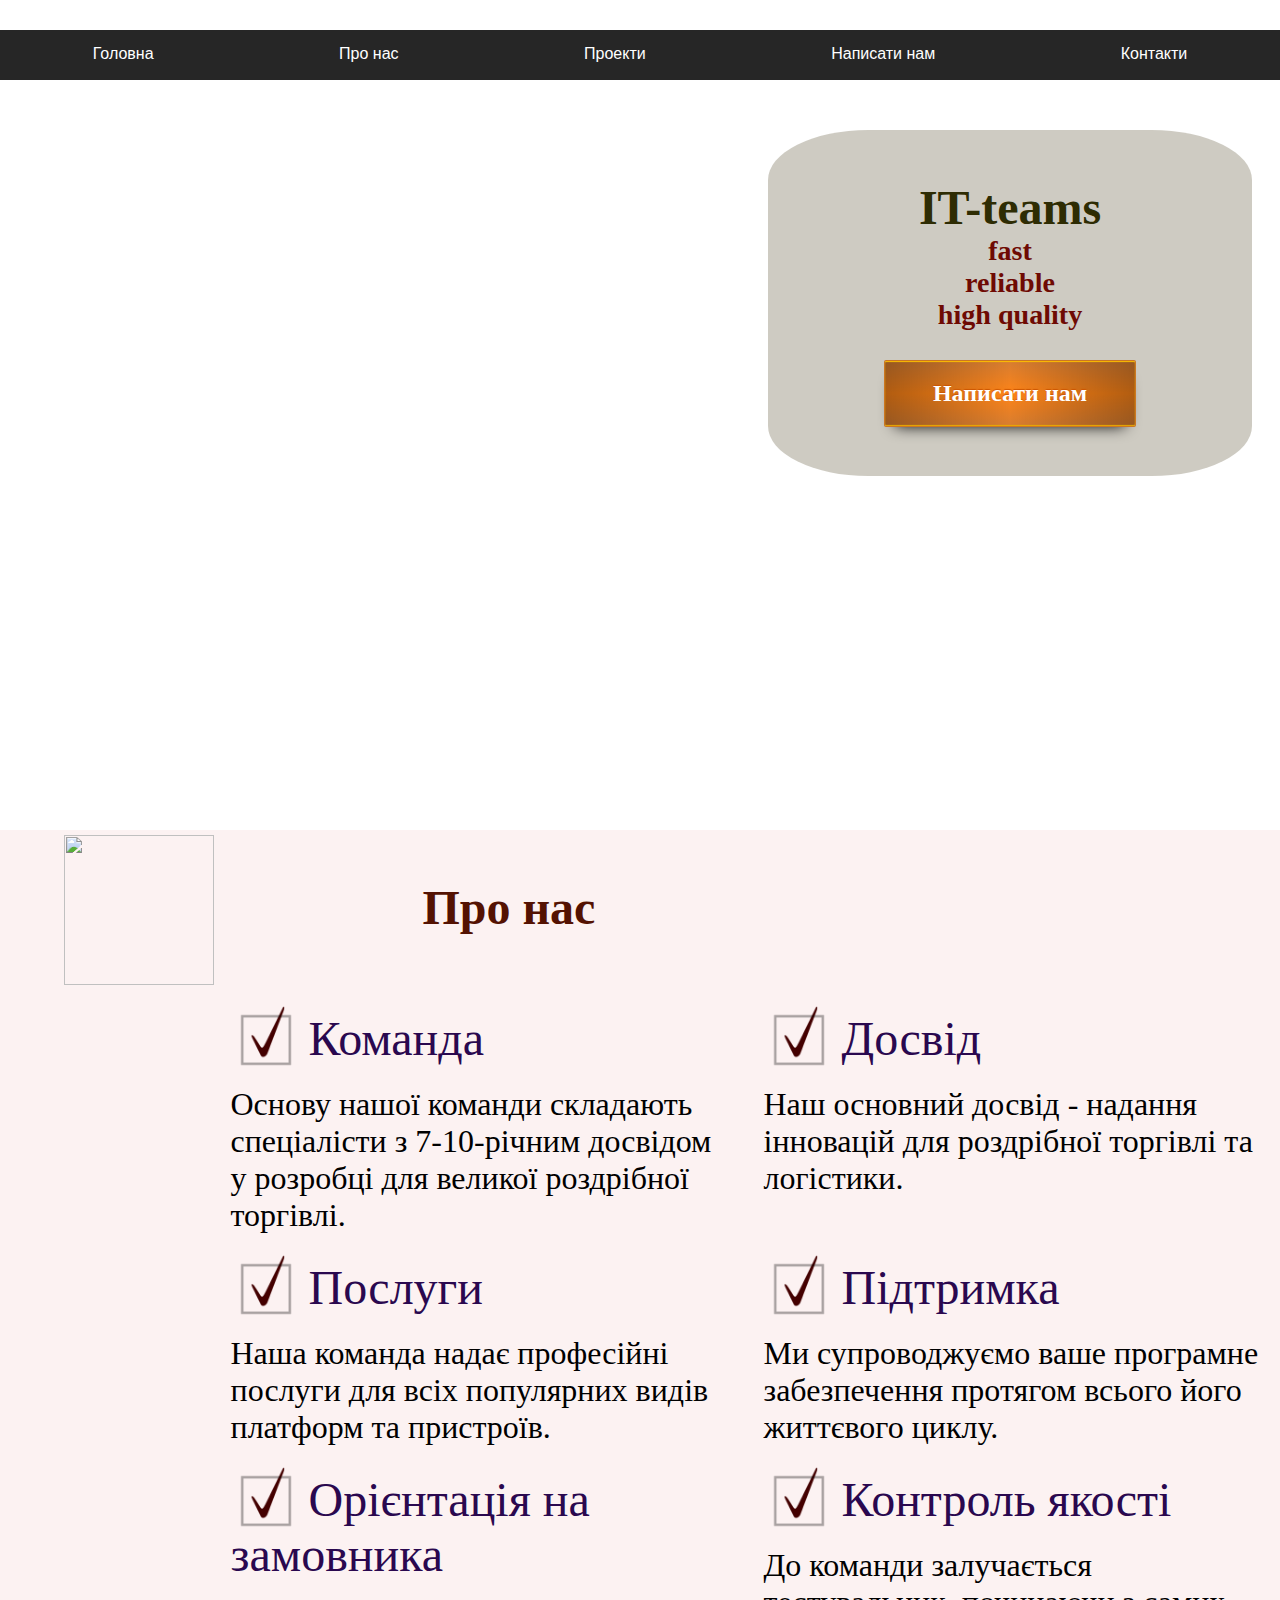
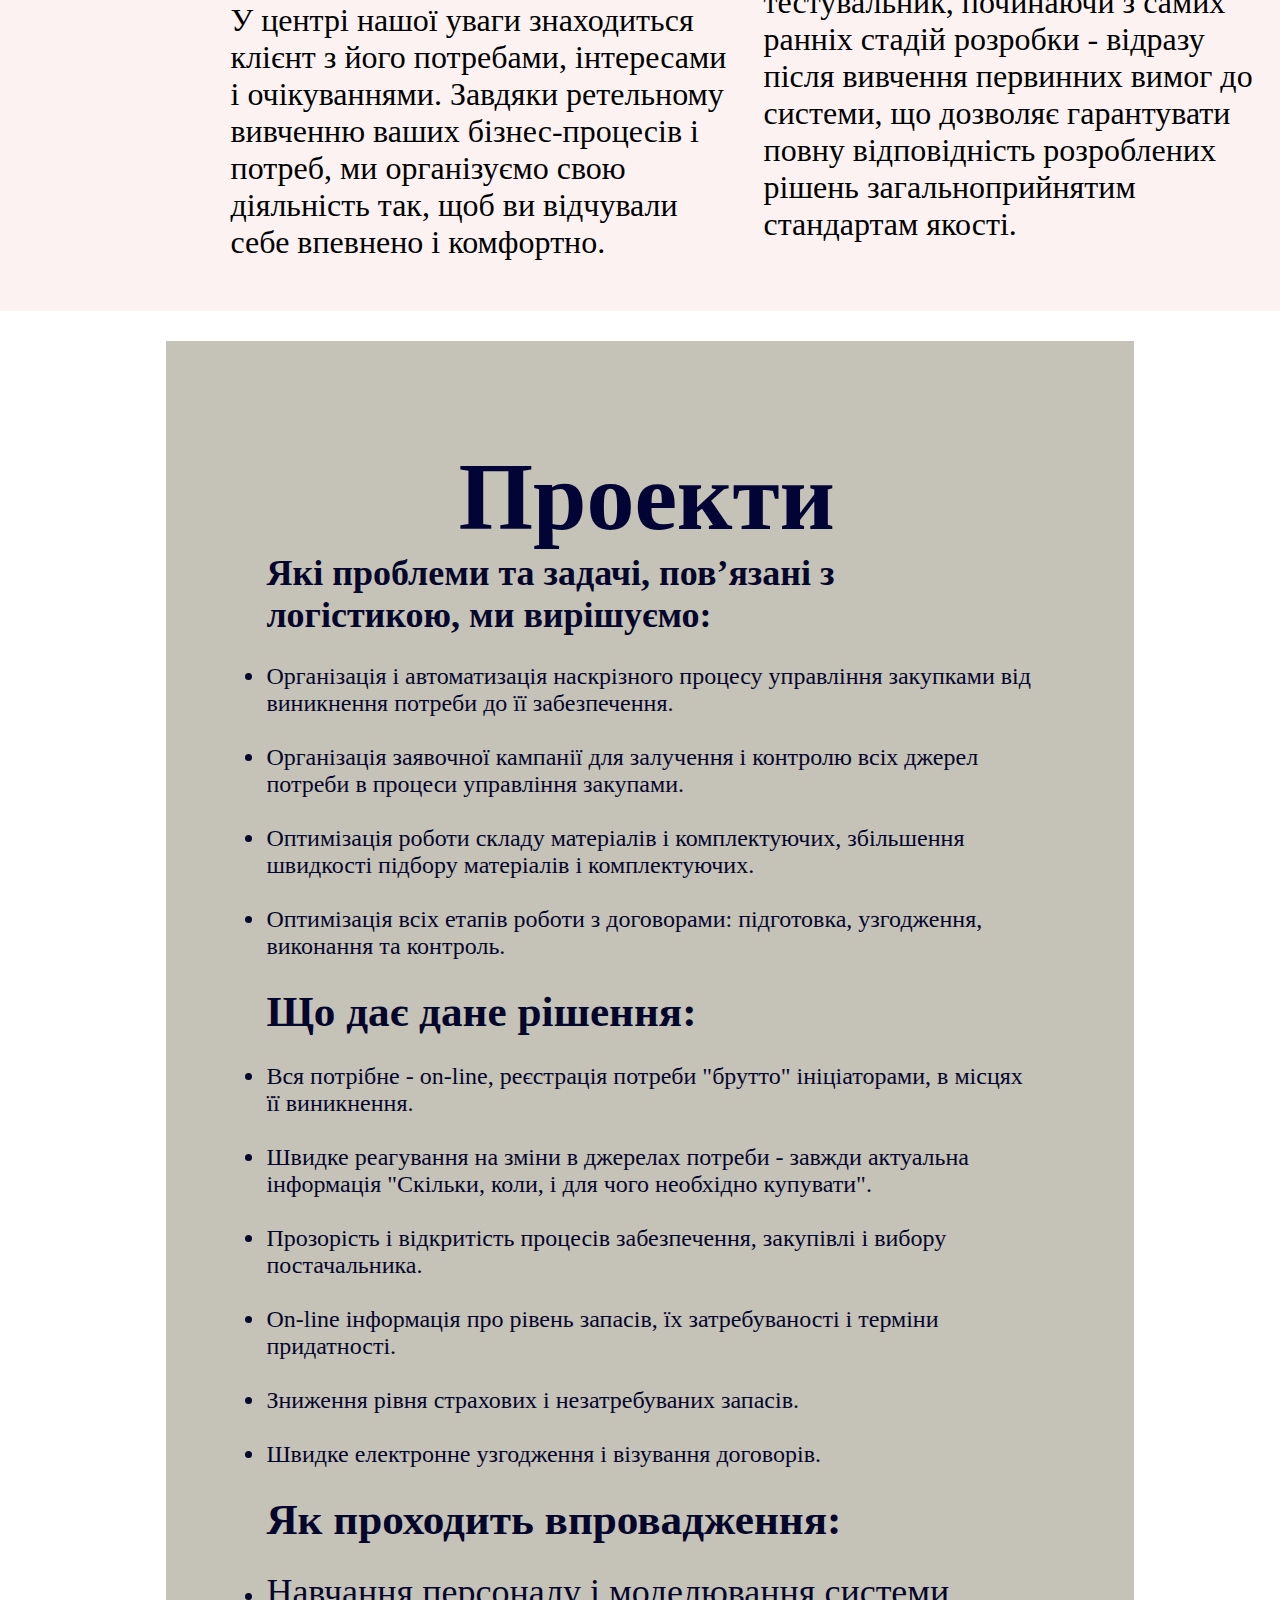
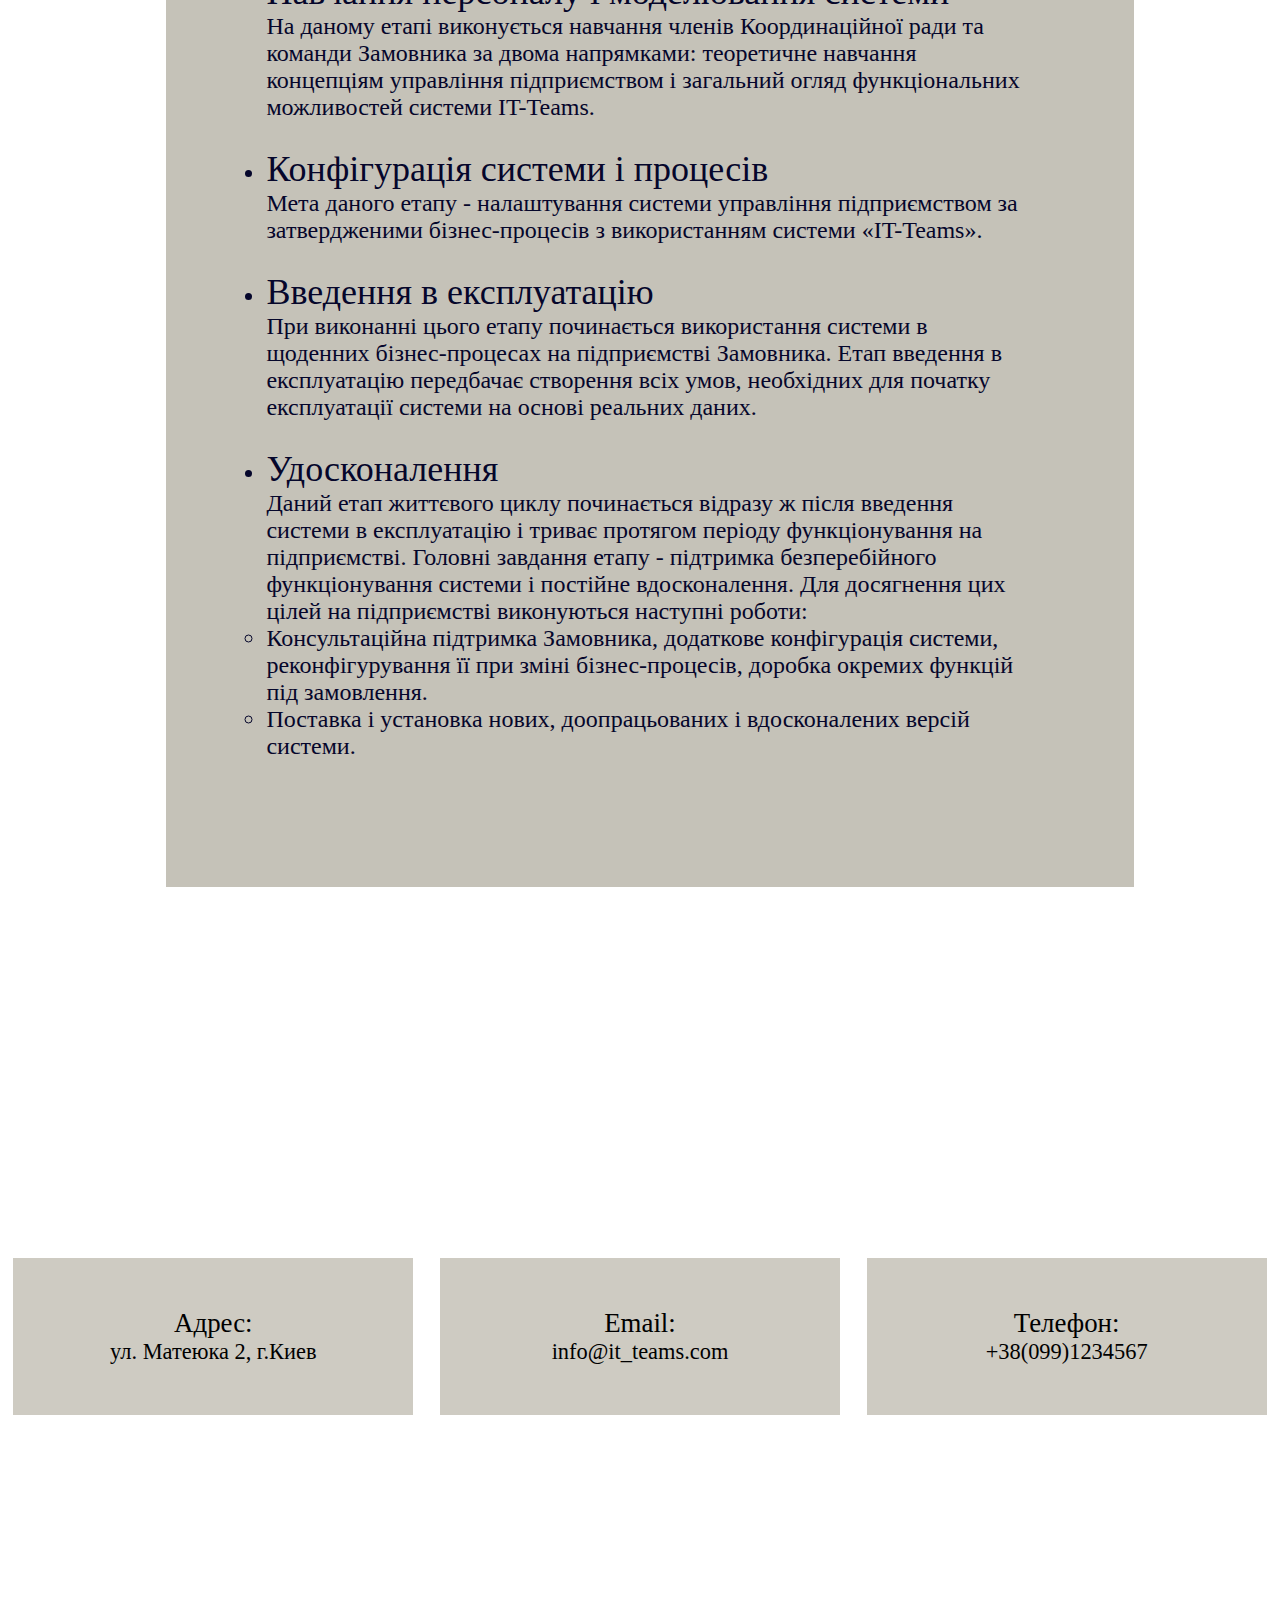
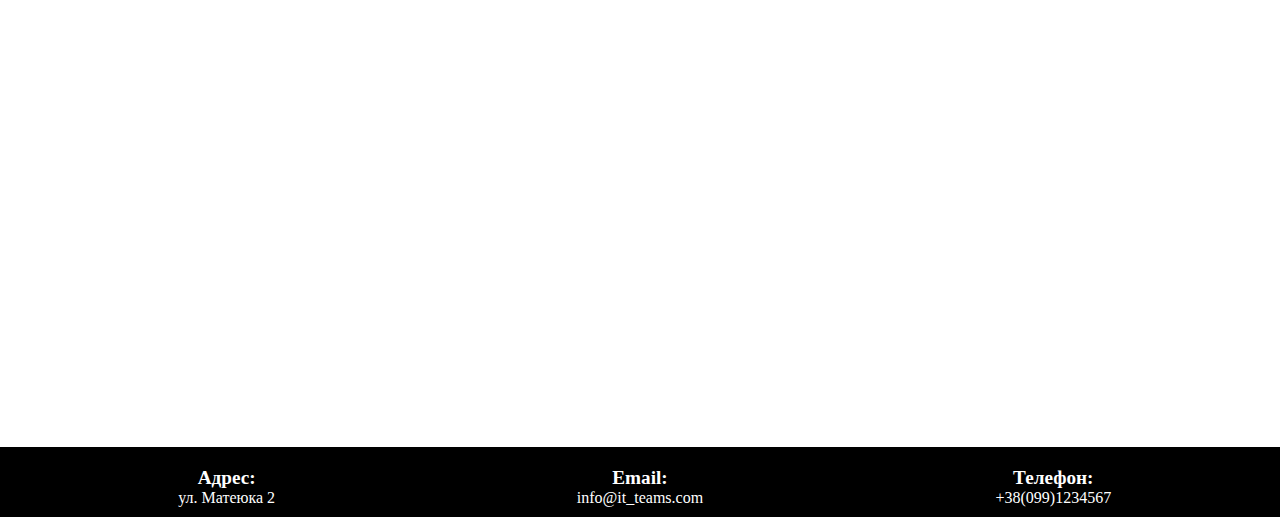
==== index.html @ a58e92d7 "Add files via upload" ====
<!DOCTYPE html>
<html lang="uk">
 <head>
   <title></title>
   <meta charset="utf-8">
   <link rel="stylesheet" href='styles/style.css'>
   <script src='js/script.js'></script>
 </head>
 <body>
	<div class='wrapper'>
		<!--SECTION 1 -->
		<div class='section_1'>
			<div class='header'>
			    <div class='menu_toggle'>Menu</div>
				<ul class='menu'><li><a href='#'>Головна</a></li><li><a href='#about'>Про нас</a></li><li><a href='#coach'>Проекти</a></li><li><a href='#contact'>Написати нам</a></li><li><a href='#contact'>Контакти</a></li>
				</ul>
			</div>
			<div class='content'>
				
				<h1>IT-teams</h1>
				<h3>fast</h6>
				<h3>reliable</h3>
				<h3>high quality</h3>
				<a href="#contact">Написати нам</a>
			</div>
		</div>
		<!--SECTION 2 -->
		<div class='section_2'>
			
			
				<div class="logo">
				<h1 id='about'>Про нас</h1><img src='images/logo.png'></div>
				<div class='wrap'>
					<div class='item'><img src='images/Сheckmark.png'>
						<span>Команда</span>
						<p>Основу нашої команди складають спеціалісти з 7-10-річним досвідом у розробці для великої роздрібної торгівлі.</p>
					</div>
					<div class='item'><img src='images/Сheckmark.png'>
						<span>Досвід</span>
						<p>Наш основний досвід - надання інновацій для роздрібної торгівлі та логістики.</p>
					</div>
					<div class='item'><img src='images/Сheckmark.png'>
						<span>Послуги</span>
						<p>Наша команда надає професійні послуги для всіх популярних видів платформ та пристроїв.</p>
					</div>
					<div class='item'><img src='images/Сheckmark.png'>
						<span>Підтримка</span>
						<p>Ми супроводжуємо ваше програмне забезпечення протягом всього його життєвого циклу.</p>
					</div>
					<div class='item'><img src='images/Сheckmark.png'>
						<span>Орієнтація на замовника</span>
						<p>У центрі нашої уваги знаходиться клієнт з його потребами, інтересами і очікуваннями. Завдяки ретельному вивченню ваших бізнес-процесів і потреб, ми організуємо свою діяльність так, щоб ви відчували себе впевнено і комфортно.</p>
					</div>
					<div class='item'><img src='images/Сheckmark.png'>
						<span>Контроль якості</span>
						<p>До команди залучається тестувальник, починаючи з самих ранніх стадій розробки - відразу після вивчення первинних вимог до системи, що дозволяє гарантувати повну відповідність розроблених рішень загальноприйнятим стандартам якості.</p>
					</div>				
				</div>		
		  </div>
		  <!--SECTION 3 -->
		<div class='section_3'>
		<div class='wrap'>
			<h1 id='coach'>Проекти</h1>			
			
					<h2>Які проблеми та задачі, пов’язані з логістикою, ми вирішуємо:</h3></br>
					<ul>
						<li>Організація і автоматизація наскрізного процесу управління закупками від виникнення потреби до її забезпечення.</li></br>
						<li>Організація заявочної кампанії для залучення і контролю всіх джерел потреби в процеси управління закупами.</li></br>
						<li>Оптимізація роботи складу матеріалів і комплектуючих, збільшення швидкості підбору матеріалів і комплектуючих.</li></br>
						<li>Оптимізація всіх етапів роботи з договорами: підготовка, узгодження, виконання та контроль.</li></br>
						
					</ul>
					
					<h3>Що дає дане рішення:</h3></br>
					<ul>
						<li>Вся потрібне -  on-line, реєстрація потреби "брутто" ініціаторами, в місцях її виникнення.</li></br>
						<li>Швидке реагування на зміни в джерелах потреби - завжди актуальна інформація "Скільки, коли, і для чого необхідно купувати".</li></br>
						<li>Прозорість і відкритість процесів забезпечення, закупівлі і вибору постачальника.</li></br>
						<li>On-line інформація про рівень запасів, їх затребуваності і терміни придатності.</li></br>
						<li>Зниження рівня страхових і незатребуваних запасів.</li></br>
						<li>Швидке електронне узгодження і візування договорів.</li></br>
						
					</ul>
					<h3>Як проходить впровадження:</h3></br>
					<ul>
						<li><span>Навчання персоналу і моделювання системи</span></br>На даному етапі виконується навчання членів Координаційної ради та команди Замовника за двома напрямками: теоретичне навчання концепціям управління підприємством і загальний огляд функціональних можливостей системи IT-Teams.</li></br>
						<li><span>Конфігурація системи і процесів</span></br>Мета даного етапу - налаштування системи управління підприємством за затвердженими бізнес-процесів з використанням системи «IT-Teams».</li></br>
						<li><span>Введення в експлуатацію</span></br>При виконанні цього етапу починається використання системи в щоденних бізнес-процесах на підприємстві Замовника. Етап введення в експлуатацію передбачає створення всіх умов, необхідних для початку експлуатації системи на основі реальних даних.</li></br>
						<li><span>Удосконалення</span></br>Даний етап життєвого циклу починається відразу ж після введення системи в експлуатацію і триває протягом періоду функціонування на підприємстві.
								Головні завдання етапу - підтримка безперебійного функціонування системи і постійне вдосконалення. Для досягнення цих цілей на підприємстві виконуються наступні роботи:
								<ul>
								<li>Консультаційна підтримка Замовника, додаткове конфігурація системи, реконфігурування її при зміні бізнес-процесів, доробка окремих функцій під замовлення.</li>
								<li>Поставка і установка нових, доопрацьованих і вдосконалених версій системи.</li>
								</ul>
</li></br>
				
						
					</ul>
			</div>
		</div>
		<!--SECTION 4 -->
		<div class='section_4'>
			<h1 id='contact'>Контакты</h1>
			<div class='wrap'>
					<div class='item'><span>Адрес:</span>ул. Матеюка 2, г.Киев</div>
					<div class='item'><span>Email:</span>info@it_teams.com</div>
					<div class='item'><span>Телефон:</span>+38(099)1234567</div>
			</div>
					<iframe src="https://www.google.com/maps/embed?pb=!1m18!1m12!1m3!1d2539.5200464633867!2d30.63284921573205!3d50.4686615794778!2m3!1f0!2f0!3f0!3m2!1i1024!2i768!4f13.1!3m3!1m2!1s0x40d4d0085916356f%3A0xb6c8d8696cf9d1c4!2z0LLRg9C70LjRhtGPINCc0LjQutC-0LvQuCDQnNCw0YLQtdGO0LrQsCwgMiwg0JrQuNGX0LIsINCj0LrRgNCw0ZfQvdCwLCAwMjAwMA!5e0!3m2!1suk!2sro!4v1586371097999!5m2!1suk!2sro" width="600" height="450" frameborder="0" style="border:0;" allowfullscreen="" aria-hidden="false" tabindex="0"></iframe>
					
		</div>
		<!--SECTION 5 -->
		<div class='section_5'>
			<div class='wrap'>
					<div class='item'><span>Адрес:</span>ул. Матеюка 2</div>
					<div class='item'><span>Email:</span>info@it_teams.com</div>
					<div class='item'><span>Телефон:</span>+38(099)1234567</div>
			</div>
		</div>
	</div>
 </body>
</html>
---- styles/style.css ----
*{
	padding:0px;
	margin:0px;	
}
.wrapper{
	margin:0 auto;
	max-width:1400px;
}
/**********Section 1***********/
.section_1{
	min-height: 800px;
	background-image:url("../images/banner4.jpg");
	background-size:cover;
	padding-top:30px;
	position:relative;
	overflow:hidden;
	
}
.section_1 .header{
	display:flex;
	flex-wrap:wrap;
	background-color:rgba(0,0,0,0.85);
	min-height:50px;
	color:white;
	font-family:Trebuchet MS, sans-serif;
	
}
.section_1 .header .menu{
	display:flex;
	flex-grow:5;
	flex-basis:600px;
	height:100%;
	flex-wrap:wrap;	
}

.section_1 .menu li{
	display:inline-block;
	flex-grow:1;
	height:50px;
	min-width:150px;
}

.section_1 .menu a{
	text-decoration:none;
	color:white;
	display:block;
	width:100%;
	height:100%;
	text-align:center;
	padding-top:15px;
	transition:color 1s;
}
.section_1 .menu a:hover{
	color:#f8ff7d;
}
.section_1 .menu_toggle{
	color:black;
	background:#f8ff7d;
	cursor:pointer;
	height:50px;
	text-align:center;
	display:none;
}

.section_1 .content{
	font-size:1.5em;
	width:30%;	
	margin-left:60%;
	background-color:rgba(170, 165, 150, 0.58);
	margin-top:50px;
	padding:50px;
	text-align:center;
	display:flex;
	flex-wrap:wrap;
	flex-direction:column;
	justify-content:space-around;
	align-items:center;
	color:#2e2c03;
	border-radius: 100px/50px;
	
}
.section_1 .content h1{
	font-family:URW Chancery L, cursive;
}


.section_1 .content a {
	margin-top:30px;
  position: relative;
  font-weight: bold;
  color: white;
  text-decoration: none;
  text-shadow: 0 -1px 1px #cc5500;
  user-select: none;
  padding: .8em 2em;
  outline: none;
  border-radius: 1px;
  background: linear-gradient(to left, rgba(0,0,0,.3), rgba(0,0,0,.0) 50%, rgba(0,0,0,.3)), linear-gradient(#d77d31, #fe8417, #d77d31);
  background-size: 100% 100%, auto;
  background-position: 50% 50%;
  box-shadow: inset #ebab00 0 -1px 1px, inset 0 1px 1px #ffbf00, #cc7722 0 0 0 1px, #000 0 10px 15px -10px;
  transition: 0.2s;
}
.section_1 .content a:hover {
  background-size: 140% 100%, auto;
}
.section_1 .content a:active {
  top: 1px;
  color: #ffdead;
  box-shadow: inset #ebab00 0 -1px 1px, inset 0 1px 1px #ffbf00, #cc7722 0 0 0 1px, 0 10px 10px -9px #000;
}
.section_1 .content h3{
	color:#6e0a03;
}


/**********Section 2***********/
.section_2{
	width:100%;
	background-color:#fcf2f2;
	min-height:600px;
	padding-top:50px;
	padding-bottom:50px;
}
.section_2 h1{
	font-family:Brush Script MT, Brush Script Std, cursive;
	color:#541202;
	font-size:5em;
	width:40%;
	margin-left:40%;
	
}
.section_2 .logo{
	width:70%;
	margin-left:5%;
	padding-bottom:0px;
}
.section_2 .logo img{
	width:150px;
	height:150px;
	float:left;
	position:relative;
	top:-100px;
}
.section_2 .wrap{	
	display:flex;
	flex-direction:row;
	flex-wrap:wrap;
	justify-content:space-around;
	margin-top:50px;
	font-size:2em;
}
.section_2 .wrap .item{
	display:inline-block;
	flex-basis:400px;
	min-width:500px;
	margin-top:20px;
}
.section_2 .wrap img{
	width:70px;
}
.section_2 span{
	position:relative;
	top:-20px;
	font-size:1.5em;
	font-family:Bradley Hand, cursive;
	color:#2a084f;
}

/**********Section 3***********/
.section_3{
	width:100%;
	min-height:800px;
	color:white;
	background-image:url("../images/banner6.jpg");
	background-size:cover;
	padding-top:30px;
	position:relative;
	overflow:hidden;
}
.section_3 h1{
	color:#030436;
	padding-top:-120px;
	font-family:Luminari, fantasy;
	font-size:5em;
	width:35%;
	margin-left:25%;
}
.section_3 h3{
	font-size:1.8em;
}
.section_3 .wrap{
	justify-content:space-around;
	width:60%;
	margin-left:13%;
	font-size:1.5em;
	font-family:Bradley Hand, cursive;
	color:#05062b;
	padding:100px;
	background-color:rgba(170, 165, 150, 0.68);
	margin-bottom:160px;
}
.section_3 .wrap span{
	font-size:1.5em;
	
}


/**********Section 4***********/
.section_4{
	min-height:950px;
	width:100%;
	background-image:url("../images/banner7.jpeg");
	background-size:cover;
}
.section_4 h1{
	color:white;
	padding-top:50px;
	font-family:Luminari, fantasy;
	font-size:5em;
	width:25%;
	margin-left:35%;
}
.section_4 .wrap{
	display:flex;
	flex-direction:row;
	flex-wrap:wrap;
	justify-content:space-around;
}
.section_4 .wrap .item{
	margin-top:70px;
	background-color:rgba(170, 165, 150, 0.58);
	padding:50px;
	flex-basis:300px;
	text-align:center;
	font-size:1.6em;
}
.section_4 .wrap .item span{
	width:100%;
	display:inline-block;
	font-family:Luminari, fantasy;
	font-size:1.2em;
}
.section_4  iframe{
	margin-top: 50px;
	width:70%;
	max-height:400px;
	margin-left:15%;
}
/**********Section 4***********/
.section_5{
	width:100%;
	min-height:70px;
	background-color:black;
}
.section_5 .wrap{
	padding:20px 20px 0px 20px;
	max-width:100%;
	height:100%;
	display:flex;
	flex-direction:row;
	color:white;
	justify-content:space-around;
	flex-wrap:wrap;
}
.section_5 .wrap .item{
	flex-basis:150px;
	text-align:center;
}
.section_5 .wrap .item span{
	display:inline-block;
	width:100%;
	font-weight:bold;
	font-size:1.2em;
}

/**********Media***********/
@media screen and (max-width:1300px){
	.section_2 h1{
		width:30%;
		font-size:3em;
		margin-left:40%;
	}
	.section_3 h1{
		font-size:4em;
		width:50%;
		margin-left:25%;
	}
	.section_3 h1>img{
		position:relative;
		top:30px;
		left:-440px;
	}
	.section_4{
		height:1000px;
	}
	.section_4  iframe{
		width:60%;
		max-height:300px;
		margin-left:20%;
	}
	.section_4 .wrap .item{
		padding:50px;
		font-size:1.4em;
	}
	
}
@media screen and (max-width:1100px){
	.section_2 h1{
		width:20%;
		font-size:3em;
		margin-left:40%;
	}
	.section_3 h1{
		font-size:4em;
		width:45%;
		margin-left:27.5%;
	}
	.section_3 h1>img{
		position:relative;
		top:-100px;
		left:-60px;
	}
	.section_4{
		height:1000px;
	}
	.section_4 h1{
		font-size:4em;
		width:35%;
		margin-left:32.5%;
	}
	.section_4 .wrap .item{
		padding:20px;
		font-size:1.4em;
	}
	
}
@media screen and (max-width:800px){
	.section_1 .content a{
		padding-right:30px;
	}
	.section_2 h1{
		width:20%;
		font-size:2em;
		margin-left:40%;
	}
	.section_3 h1>img{
		position:relative;
		top:-100px;
		left:-60px;
	}
	.section_4 h1{
		font-size:4.5em;
		width:50%;
		margin-left:25%;
	}
	.section_4{
		height:1250px;
	}
	.section_4 .wrap .item{
		padding:20px;
		font-size:1.3em;
	}
}
@media screen and (max-width:700px){
	.section_1{
		min-height:500px;
	}
	.section_1 .menu_toggle{
		display:block;
		width:100%;
	}
	.section_1 .menu{
		display:none;
		flex-direction:column;
		
	}	
	.section_1 .menu li{
		display:block;
		width:100%;
	}
	.section_1 .content{
		font-size:0.7em;
		width:80%;
		margin-left:5%;
	}
	.section_2 h1{
		width:20%;
		font-size:2em;
		margin-left:40%;
	}
	.section_3 h1{
		font-size:3em;
	}
	.section_4{
		height:1050px;
	}
	.section_4 h1{
		font-size:3em;
		width:40%;
		margin-left:30%;
	}
	.section_4 .wrap .item{
		padding:30px;
		font-size:1.2em;
	}
	
}
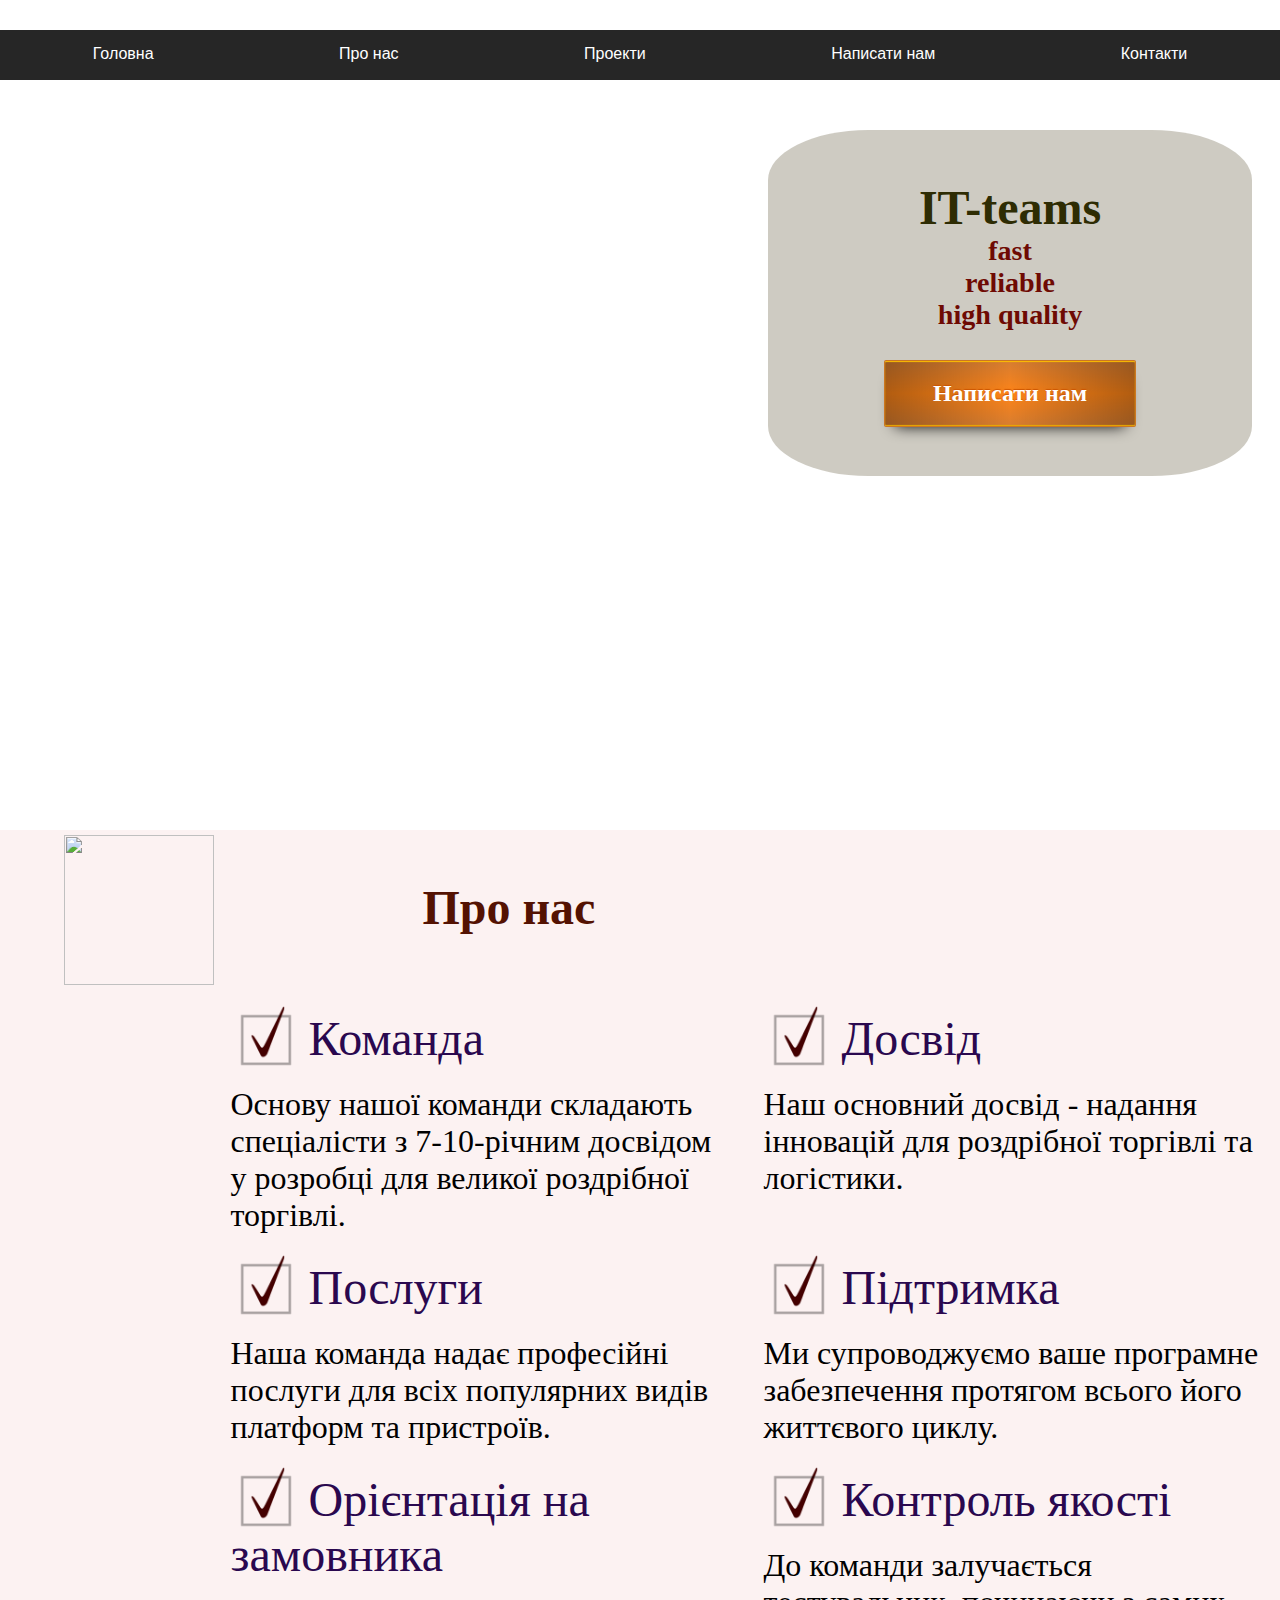
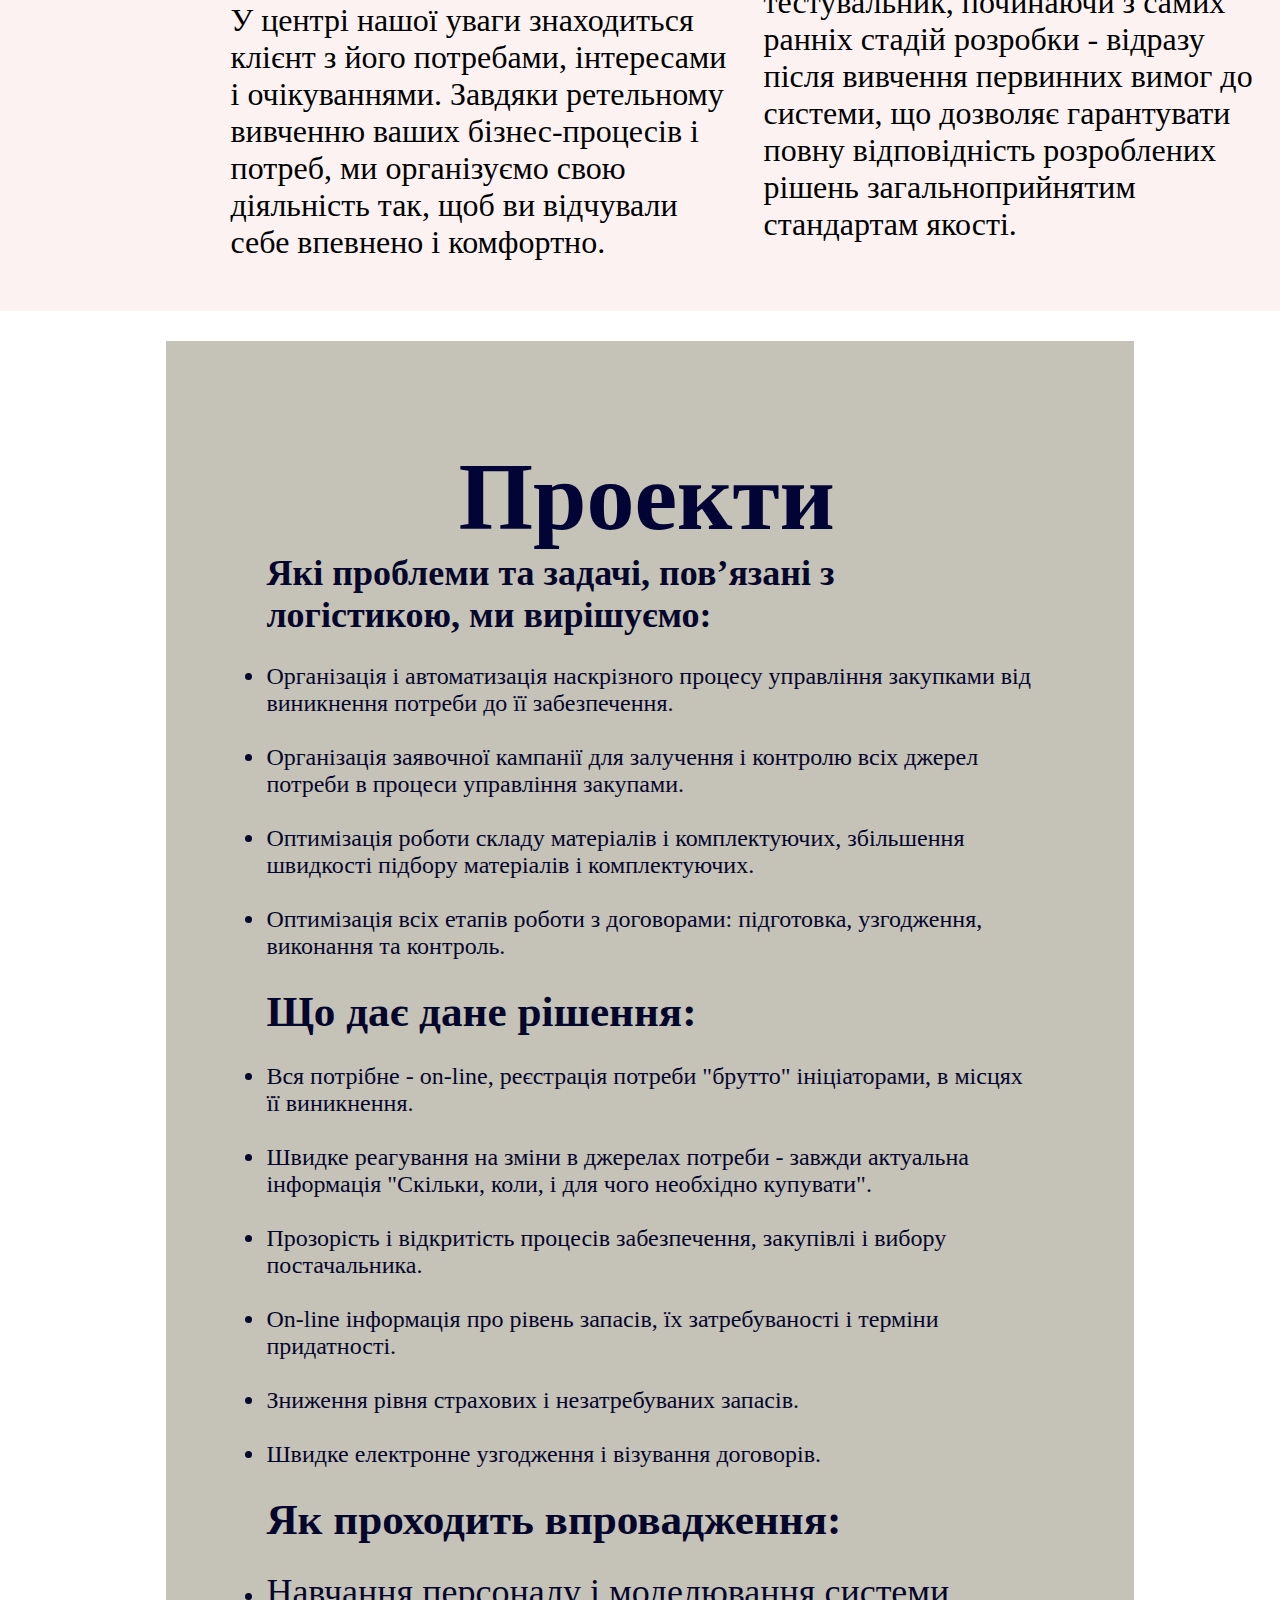
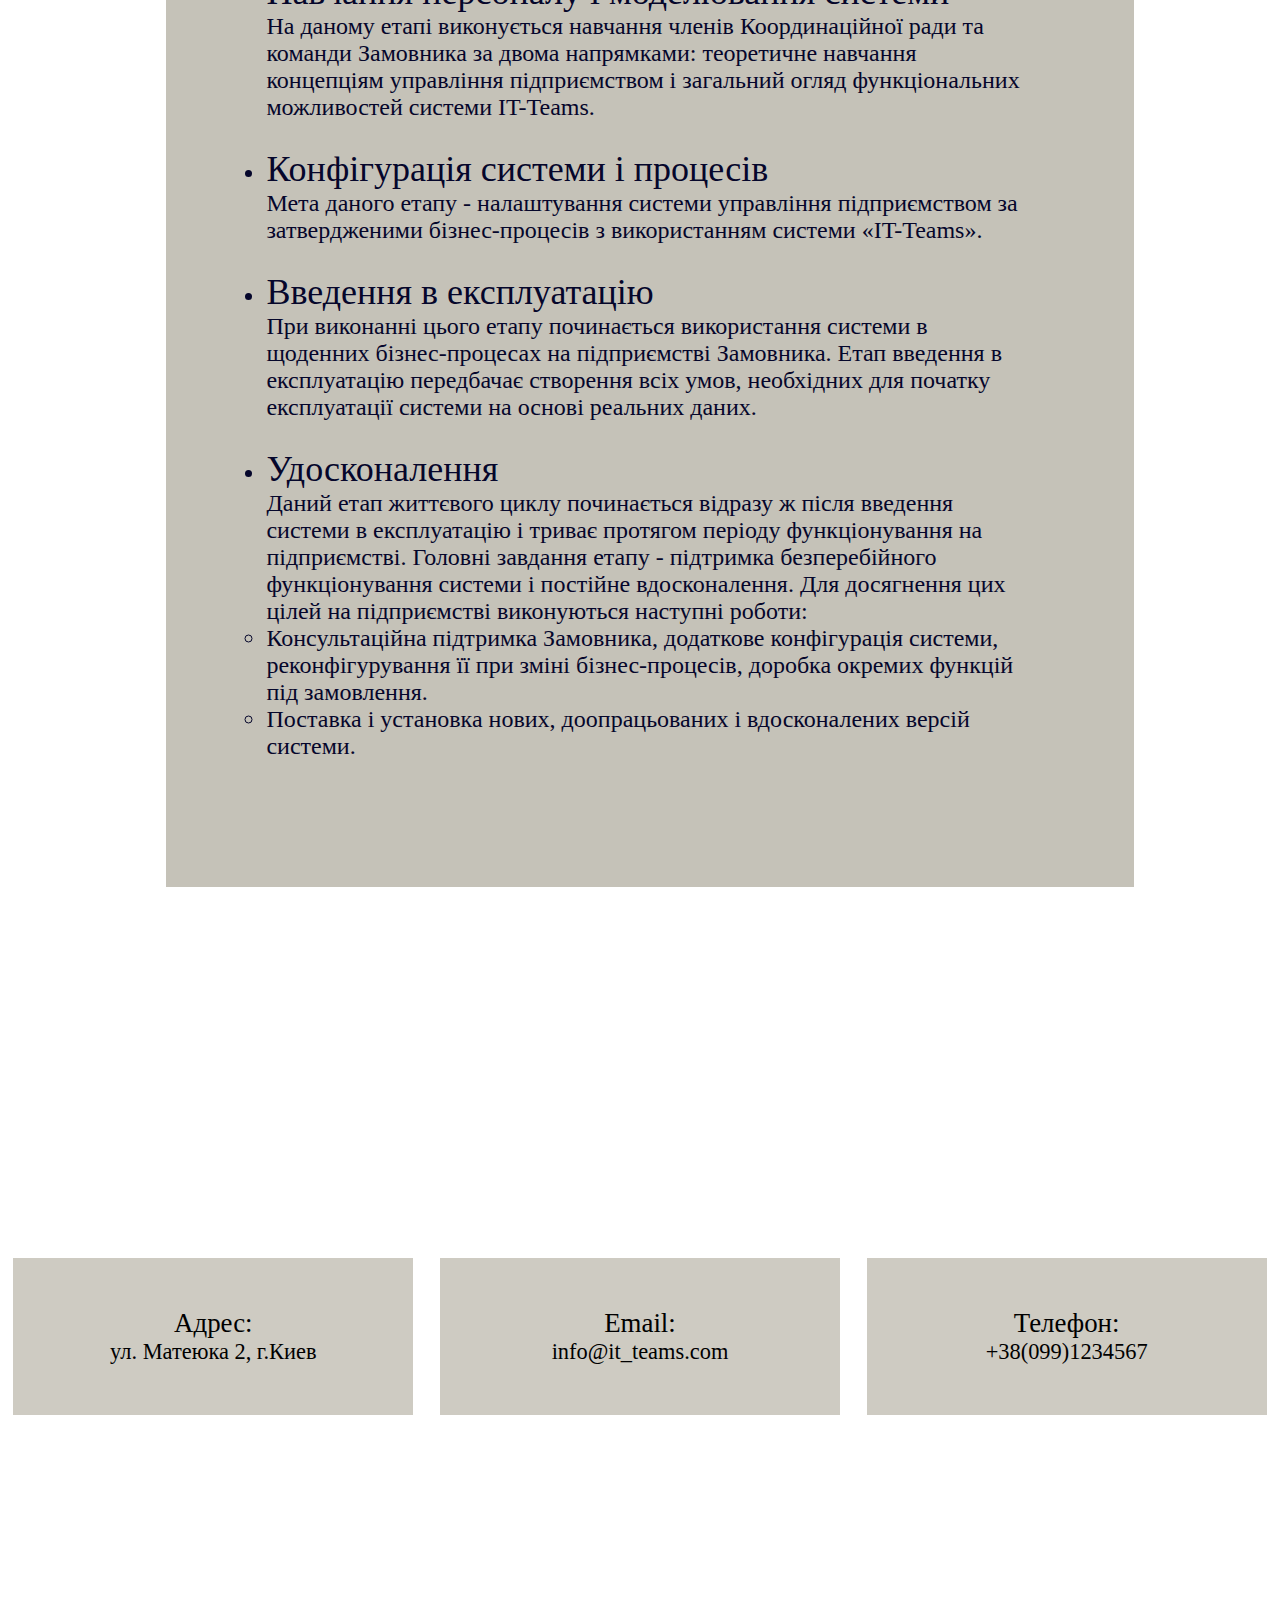
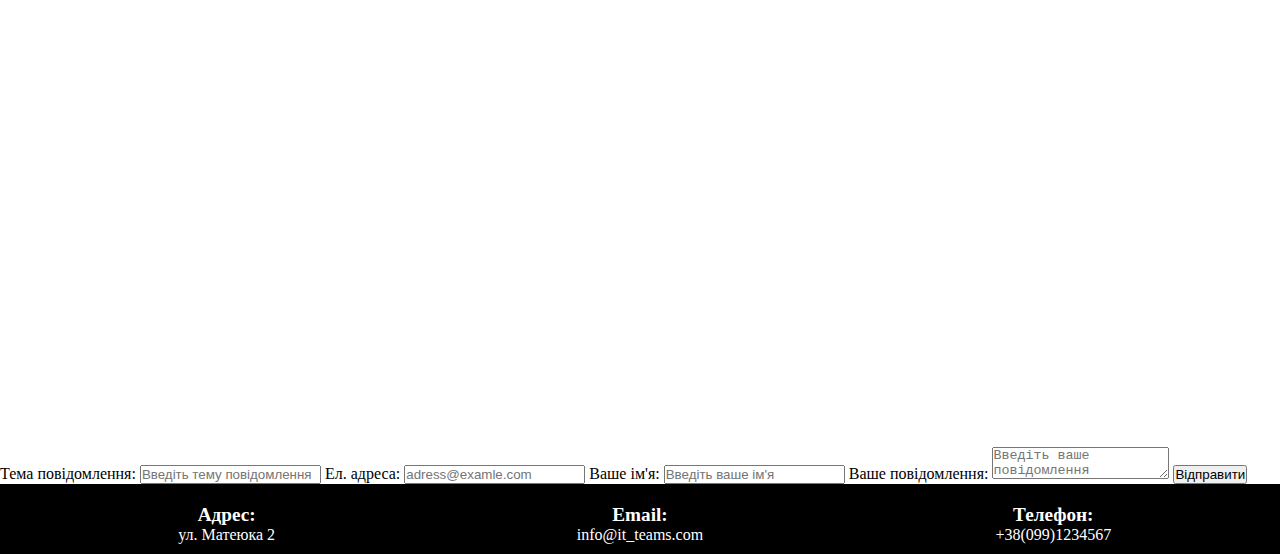
==== commit 2ee1d9f2: "Update index.html" ====
--- a/index.html
+++ b/index.html
@@ -4,9 +4,30 @@
    <title></title>
    <meta charset="utf-8">
    <link rel="stylesheet" href='styles/style.css'>
-   <script src='js/script.js'></script>
+   
  </head>
  <body>
+	<script type="text/javascript">
+		
+window.addEventListener("load",function(){
+	
+	var toggle = document.querySelector(".menu_toggle");
+	
+	menu = document.querySelector(".section_1 .menu");
+	
+	toggle.addEventListener("click",show_hide_menu);
+});
+
+function show_hide_menu(){
+	if(menu.style.display=='none'|| menu.style.display==""){
+		menu.style.display='block';
+	}
+	else{
+		menu.style.display='none';
+	}
+}
+
+  </script>
 	<div class='wrapper'>
 		<!--SECTION 1 -->
 		<div class='section_1'>
@@ -109,6 +130,24 @@
 					<iframe src="https://www.google.com/maps/embed?pb=!1m18!1m12!1m3!1d2539.5200464633867!2d30.63284921573205!3d50.4686615794778!2m3!1f0!2f0!3f0!3m2!1i1024!2i768!4f13.1!3m3!1m2!1s0x40d4d0085916356f%3A0xb6c8d8696cf9d1c4!2z0LLRg9C70LjRhtGPINCc0LjQutC-0LvQuCDQnNCw0YLQtdGO0LrQsCwgMiwg0JrQuNGX0LIsINCj0LrRgNCw0ZfQvdCwLCAwMjAwMA!5e0!3m2!1suk!2sro!4v1586371097999!5m2!1suk!2sro" width="600" height="450" frameborder="0" style="border:0;" allowfullscreen="" aria-hidden="false" tabindex="0"></iframe>
 					
 		</div>
+
+					<!--SECTION NEW -->
+<div id="feedback">
+  <form action="" method="post">
+    <label for="subject">Тема повідомлення:</label>
+    <input type="text"id="subject"required placeholder="Введіть тему повідомлення"/>
+    
+    <label for="adress">Ел. адреса:</label>
+    <input type="email" id="adress"required placeholder="adress@examle.com"/>
+    
+    <label for="name">Ваше ім'я:</label>
+    <input type="text" id ="name"required placeholder="Введіть ваше ім'я"/>
+    
+    <label for="message">Ваше повідомлення:</label>
+    <textarea placeholder="Введіть ваше повідомлення" id="message"></textarea>
+    <input type="submit" value="Відправити" required id="send" name="send"/>
+  </form>
+</div>
 		<!--SECTION 5 -->
 		<div class='section_5'>
 			<div class='wrap'>
@@ -119,4 +158,4 @@
 		</div>
 	</div>
  </body>
-</html>+</html>
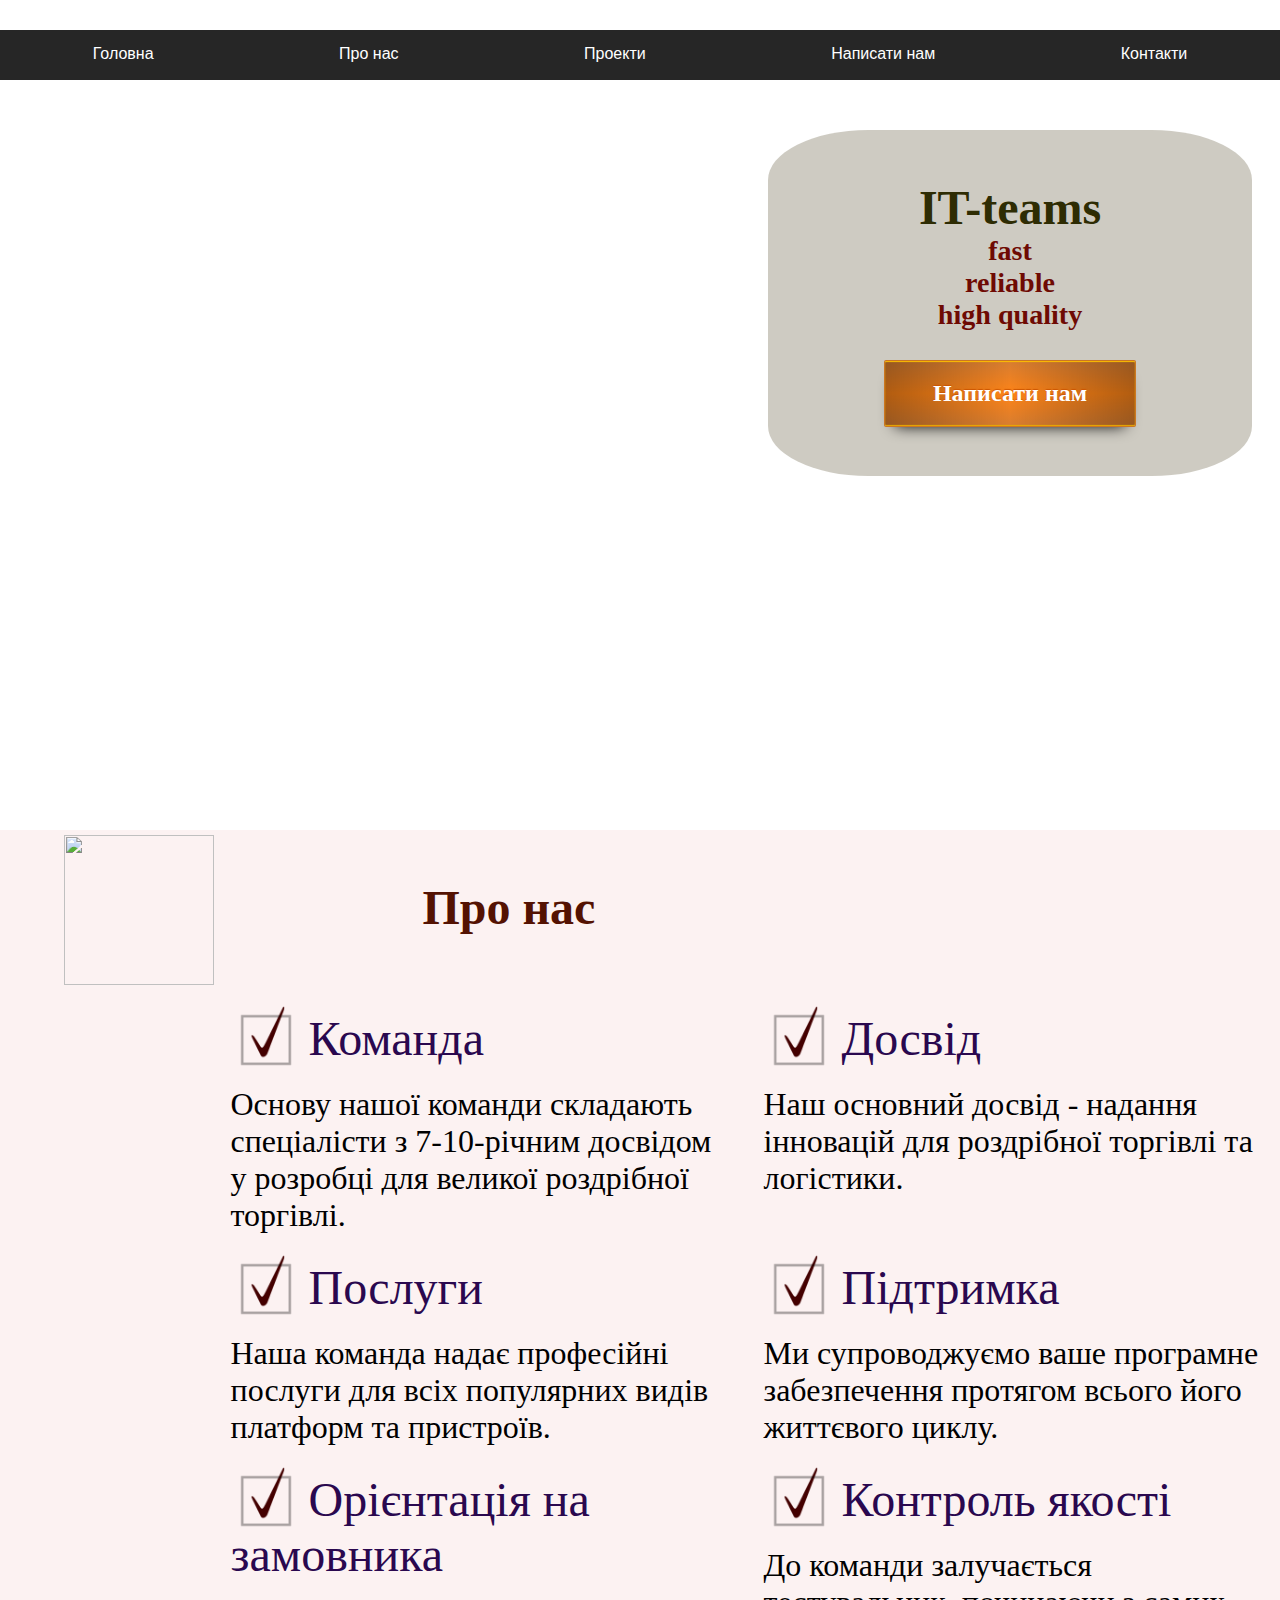
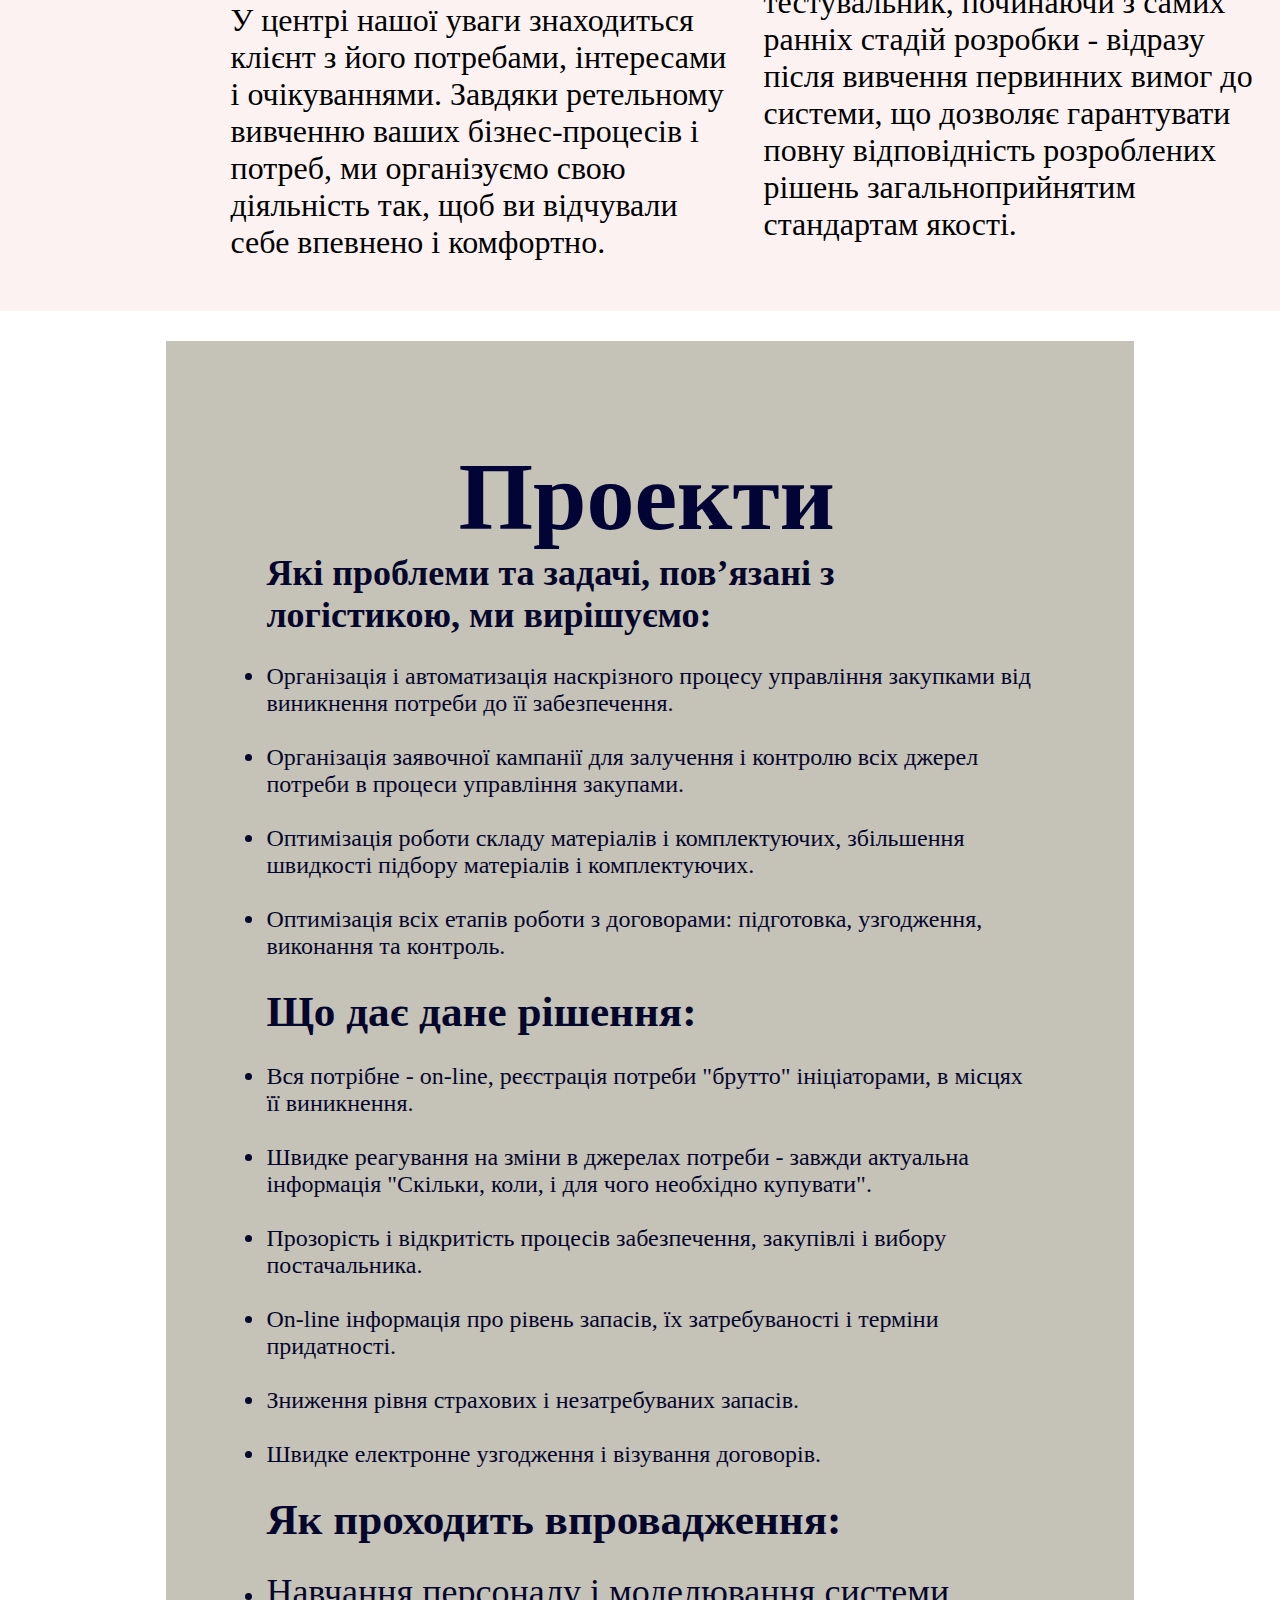
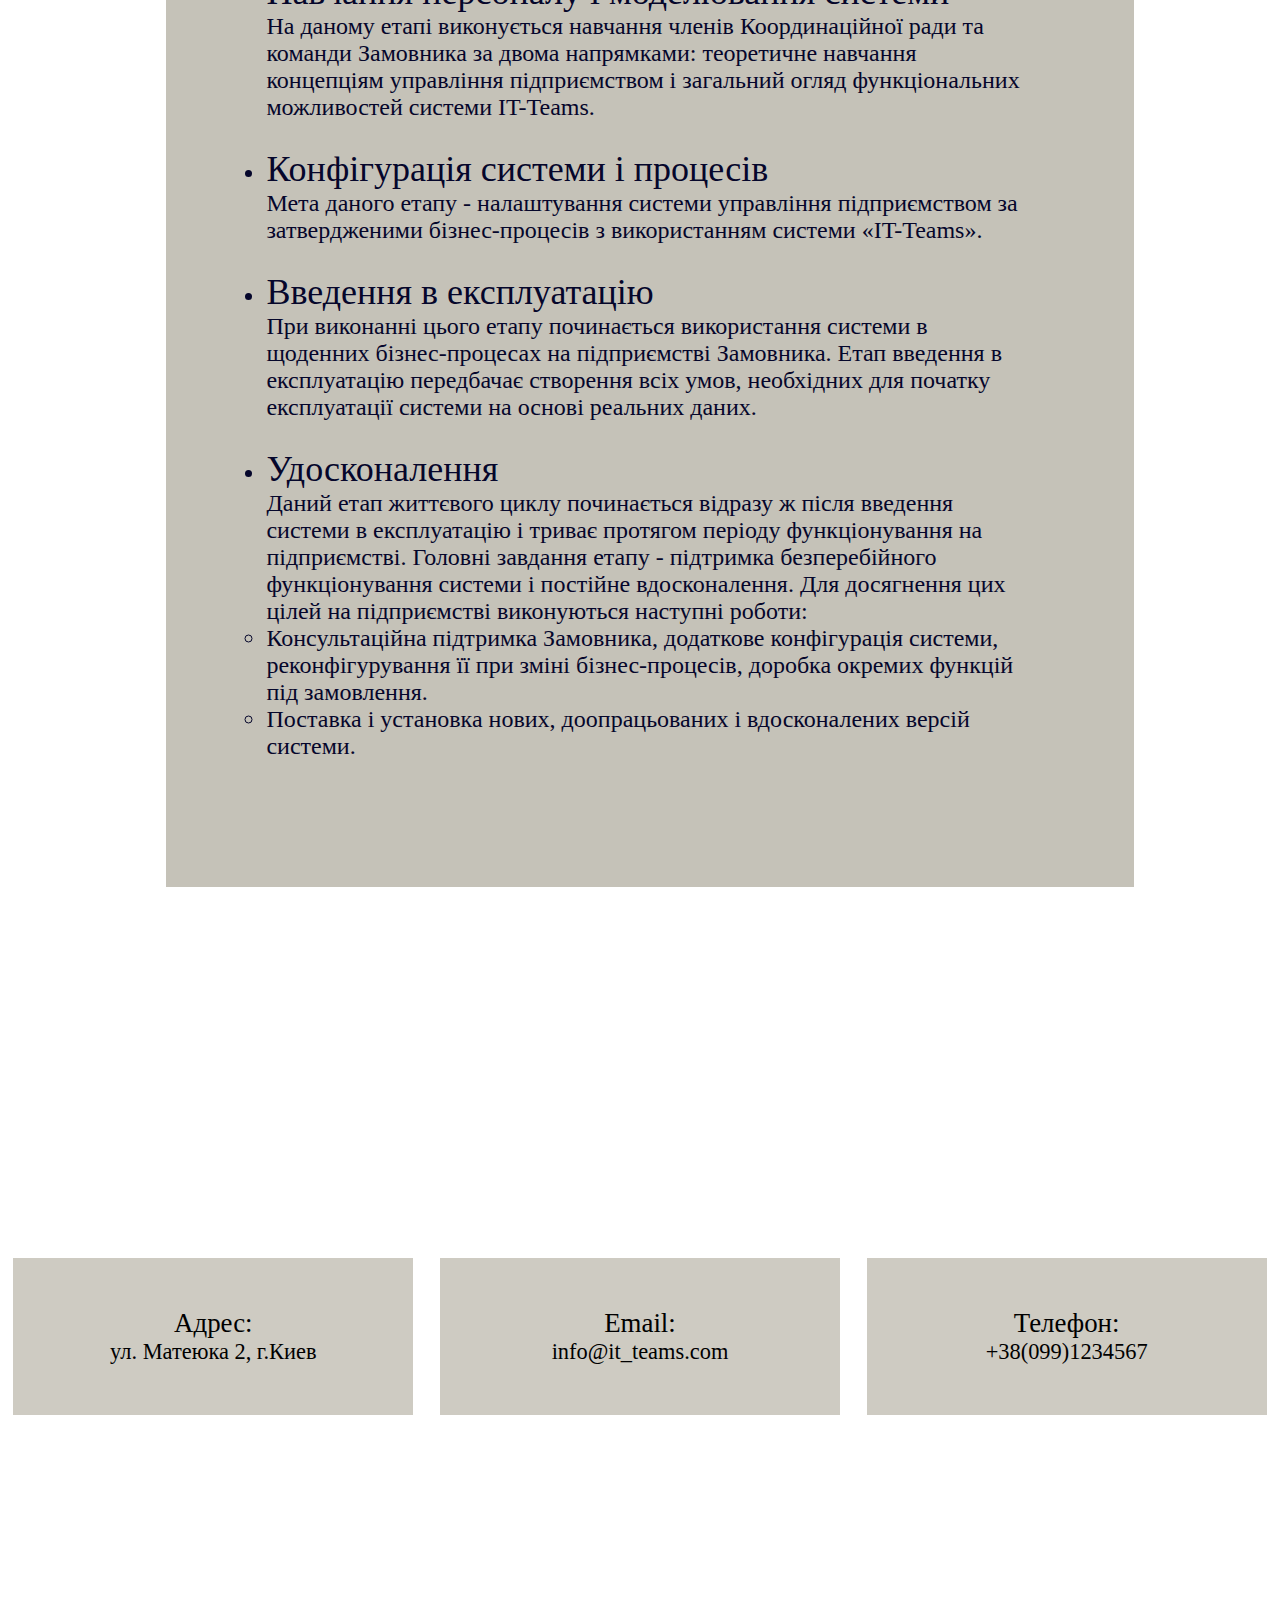
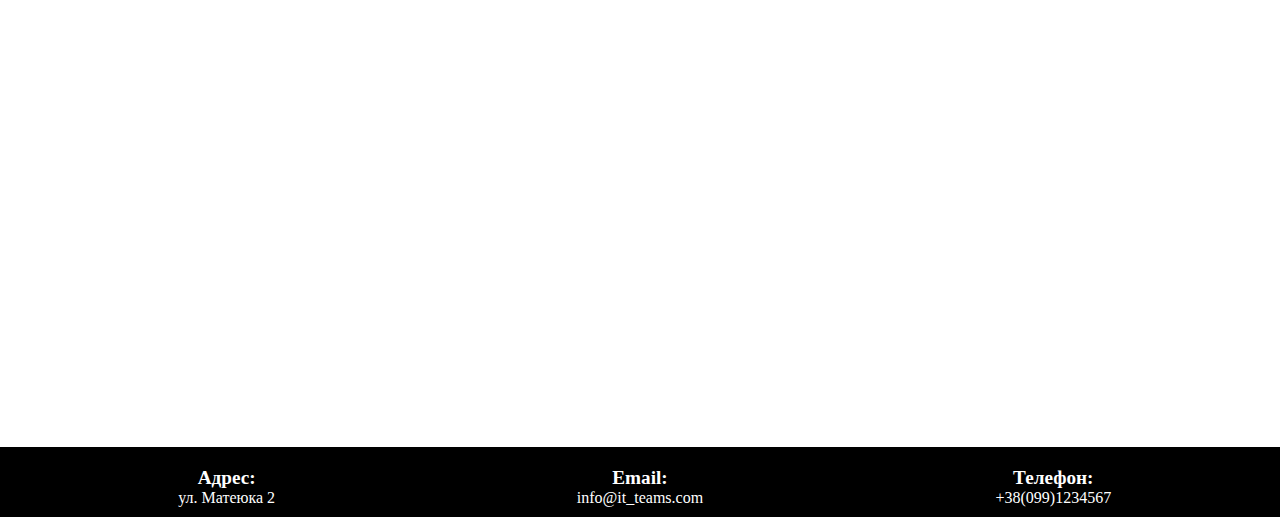
==== commit 8fff34f3: "Update index.html" ====
--- a/index.html
+++ b/index.html
@@ -33,7 +33,7 @@
 		<div class='section_1'>
 			<div class='header'>
 			    <div class='menu_toggle'>Menu</div>
-				<ul class='menu'><li><a href='#'>Головна</a></li><li><a href='#about'>Про нас</a></li><li><a href='#coach'>Проекти</a></li><li><a href='#contact'>Написати нам</a></li><li><a href='#contact'>Контакти</a></li>
+				<ul class='menu'><li><a href='index.html'>Головна</a></li><li><a href='index.html #about'>Про нас</a></li><li><a href='#coach'>Проекти</a></li><li><a href='write.html'>Написати нам</a></li><li><a href='#contact'>Контакти</a></li>
 				</ul>
 			</div>
 			<div class='content'>
@@ -131,23 +131,7 @@
 					
 		</div>
 
-					<!--SECTION NEW -->
-<div id="feedback">
-  <form action="" method="post">
-    <label for="subject">Тема повідомлення:</label>
-    <input type="text"id="subject"required placeholder="Введіть тему повідомлення"/>
-    
-    <label for="adress">Ел. адреса:</label>
-    <input type="email" id="adress"required placeholder="adress@examle.com"/>
-    
-    <label for="name">Ваше ім'я:</label>
-    <input type="text" id ="name"required placeholder="Введіть ваше ім'я"/>
-    
-    <label for="message">Ваше повідомлення:</label>
-    <textarea placeholder="Введіть ваше повідомлення" id="message"></textarea>
-    <input type="submit" value="Відправити" required id="send" name="send"/>
-  </form>
-</div>
+					
 		<!--SECTION 5 -->
 		<div class='section_5'>
 			<div class='wrap'>
